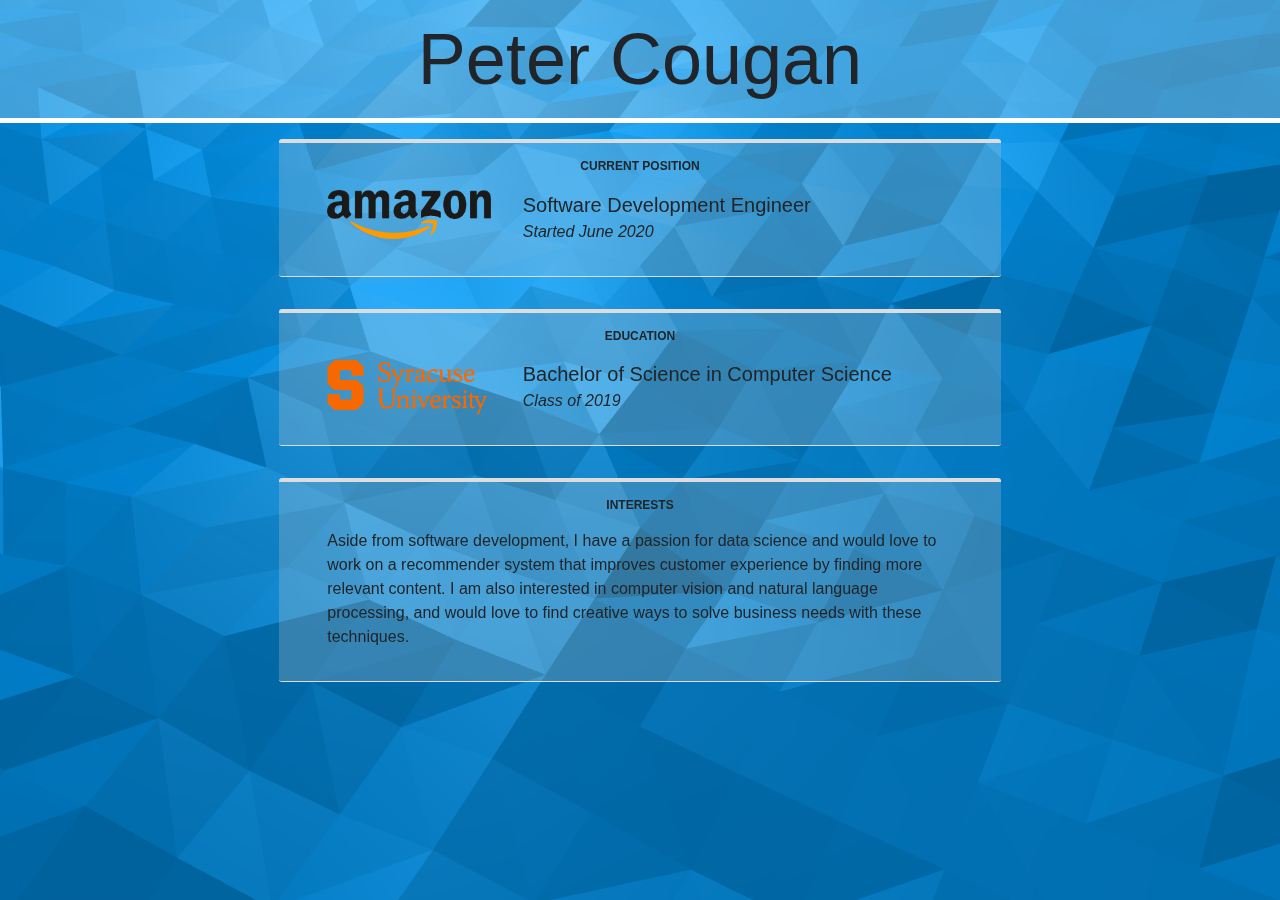
==== index.html @ 1b22f098 "Re-design layout to be more simple" ====
<!DOCTYPE html>
<html lang="en">
    <head>
        <!-- Meta tags required for Bootstrap 4.4.x -->
        <meta charset="utf-8">
        <meta name="viewport" content="width=device-width, initial-scale=1, shrink-to-fit=no">

        <!-- Bootstrap Styling -->
        <link rel="stylesheet" href="lib/bootstrap-4/css/bootstrap.min.css">

        <!-- Font Awesome Icons-->
        <link rel="stylesheet" href="https://use.fontawesome.com/releases/v5.7.0/css/all.css" integrity="sha384-lZN37f5QGtY3VHgisS14W3ExzMWZxybE1SJSEsQp9S+oqd12jhcu+A56Ebc1zFSJ" crossorigin="anonymous">

        <title>Peter Cougan</title>

        <style>
            html, body {
                min-height: 100vh;
                margin:0;
            }

            a  {
                color: #fff;
            }

            a:hover {
                color: #ffa500;
            }

            a:active, a:focus {
                color: #e59400;
            }

            /*
                Header / Navbar
            */

            header {
                background-color:rgba(255,255,255,0.25);
                border-bottom: solid 5px white;
            }

            header, header > *, #navbar, #navbar > * {
                text-align: center !important;
                margin: 0 auto;
            }
 
            #navbar {
                width: max-content;
            }

            #brand > a, #brand a:hover {
                text-decoration: none;
            }

            /*
                Content
            */

            .content-only, .content-only:hover, .content-only:active, .content-only:focus {
                background: none;
                border: none;
            }

            /*
                Bootstrap customizations
            */

            #summary .list-group-item {
                padding:1rem 0;
                background-color: transparent;
                border: none;
            }

            .list-inline-item:not(:last-child)::after {
                content: ", ";
            }

            .lead.small {
                font-size: 1.0rem;
            }

            /*
                Back to top
            */

            #back-to-top-float-container {
                float: right;
            }

            @media only screen and (max-width: 767px) {
                #back-to-top-float-container {
                    right: 1rem;
                }
            }

            #back-to-top {
                display: none;
                position: fixed;
                bottom: 2rem;
                margin: 0;
                padding: 0;
                right: inherit;
            }

            #back-to-top-btn {
                color: #fff;
                font-size: 32px;
                margin: 0;
                padding: 0;
                border-radius: 32px;
                box-shadow: 0px 4px 2px -2px rgba(0,0,0,0.25);
            }

            /*
                Callout
            */

            .callout {
                padding:0rem 1rem 1rem;
                margin: 0 auto;
                width: 65%;
                background-color: rgba(205,205,205,0.25);
                border-top: solid 1px #ddd;
                border-bottom: solid 1px #ddd;
                border-top-width: 4px;
                border-right: none;
                border-radius: 3px;
                border-top-right-radius: 3px;
                overflow: auto;
            }

            @media only screen and (max-width: 767px) {
                .callout {
                    width: 97.5%;
                }
            }

            .callout > * {
                padding:0 2rem;
                vertical-align: middle;
            }

            .callout > .callout-title {
                text-align: center;
                margin-top:1rem;
                font-size: 0.75rem;
                font-weight: bold;
                text-transform: uppercase;
                margin-bottom: 1rem;
            }

            .callout > .callout-thumbnail {
                width: 33%;
                float:left;
            }

            @media only screen and (max-width: 767px) {
                .callout > .callout-thumbnail {
                    width: 100%;
                }
            }

            .callout > .callout-thumbnail .callout-img {
                max-width: 100%;
                max-height:3.5rem;
            }

            .callout > .callout-description {
                text-align: left;
            }

            @media only screen and (max-width: 767px) {
                .callout > .callout-description,
                .callout > .callout-thumbnail {
                    text-align: center;
                }
            }
        </style>
    </head>
    <body class="waves">

        <header class="pt-3">
            <h1 class="display-3" id="brand">
                <a href="index.html" class="text-body">Peter Cougan</a>
            </h1>

            <nav class="nav justify-content-center" id="navbar">
                <a href="https://linkedin.com/in/petercougan" class="nav-link">
                    <i class="fab fa-linkedin-in"></i>
                </a>
                <a href="mailto:peter_cougan@outlook.com" class="nav-link">
                    <i class="fas fa-envelope"></i>
                </a>
                <a href="tel:13155345512" class="nav-link">
                    <i class="fas fa-phone"></i>
                </a>
            </nav>
        </header>

        <main class="container-md">

            <ul class="list-group list-group-flush" id="summary">

                <li class="list-group-item">
                    <div class="callout">

                        <h5 class="callout-title">Current Position</h5>

                        <div class="callout-thumbnail">
                            <a href="https://www.amazon.jobs/en/teams/software-development-engineers-and-managers">
                                <img src='img/logos/amazon-logo_2000w604h.png' alt="Amazon.com LLC" class="callout-img" id="amazon-logo" />
                            </a>
                        </div>
                    
                        <p class="callout-description">
                            <span class="lead">Software Development Engineer</span>
                            <br />
                            <em>Started June 2020</em>
                        </p>

                    </div>
                </li>

                <li class="list-group-item">
                    <div class="callout">

                        <h5 class="callout-title">Education</h5>

                        <div class="callout-thumbnail">
                            <a href="http://coursecatalog.syr.edu/preview_program.php?catoid=3&poid=1011">
                                <img src='img/logos/syracuse-stacked-logo.png' alt="Syracuse University" class="callout-img" id="syracuse-logo" />
                            </a>
                        </div>
                    
                        <p class="callout-description">
                            <span class="lead">Bachelor of Science in Computer Science</span>
                            <br />
                            <em>Class of 2019</em>
                        </p>

                    </div>
                </li>

                <li class="list-group-item">
                    <div class="callout">

                        <h5 class="callout-title">Interests</h5>

                        <div class="callout-description">
                            <p>
                                Aside from software development, I have a passion for data science and would love to work on a recommender system that improves customer experience by finding more relevant content. I am also interested in computer vision and natural language processing, and would love to find creative ways to solve business needs with these techniques.
                            </p>
                        </div><!-- end .callout-description -->

                    </div>
                </li>

            </ul>

            <div id="back-to-top-float-container">
                <div id="back-to-top">
                    <button class="content-only fas fa-arrow-circle-up" id="back-to-top-btn"></button>
                </div>
            </div>
        </main>

        <!-- Required for Bootstrap 4 and Vanta JS -->
        <script src="js/jquery-3.0.0.slim.min.js"></script>

        <!-- Required for VantaJS 3D animated waves background-->
        <script src="js/three.r95.min.js"></script>
        <script src="js/vanta.waves.min.js"></script>

        <script>
            $(document).ready(function(){
                initializeVantaBackground();
                openLinksInNewTabOrWindow();
                setupBackToTopButton();
            });

            function initializeVantaBackground() {
                // Set the 3D animated background in the .waves element using the Vanta.JS library
                // * Homepage: https://www.vantajs.com/
                // * Licensing: https://github.com/tengbao/vanta/blob/master/LICENSE.md
                VANTA.WAVES({
                    el: '.waves',
                    mouseControls: true,
                    touchControls: false,
                    minHeight: 200.00,
                    minWidth: 200.00,
                    scale: 1.00,
                    scaleMobile: 0.10,
                    waveHeight: 7.50,         
                    waveSpeed: 1.00
                });
            }

            function openLinksInNewTabOrWindow() {
                // <a href='...' target='_blank'>...</a>
                $('a').attr('target', '_blank');
            }

            function setupBackToTopButton() {
                let backToTopDiv = $('#back-to-top');

                backToTopDiv.click(function() {
                    window.scrollTo(0,0);
                });

                $(window).scroll(function() {
                    if (window.scrollY > 99) {
                        backToTopDiv.show();
                    }
                    else if (backToTopDiv.is(':visible')) {
                        backToTopDiv.hide();
                    }
                });
            }
        </script>
        <noscript>
            You must have Javascript enabled to view this page.
        </noscript>
    </body>
</html>
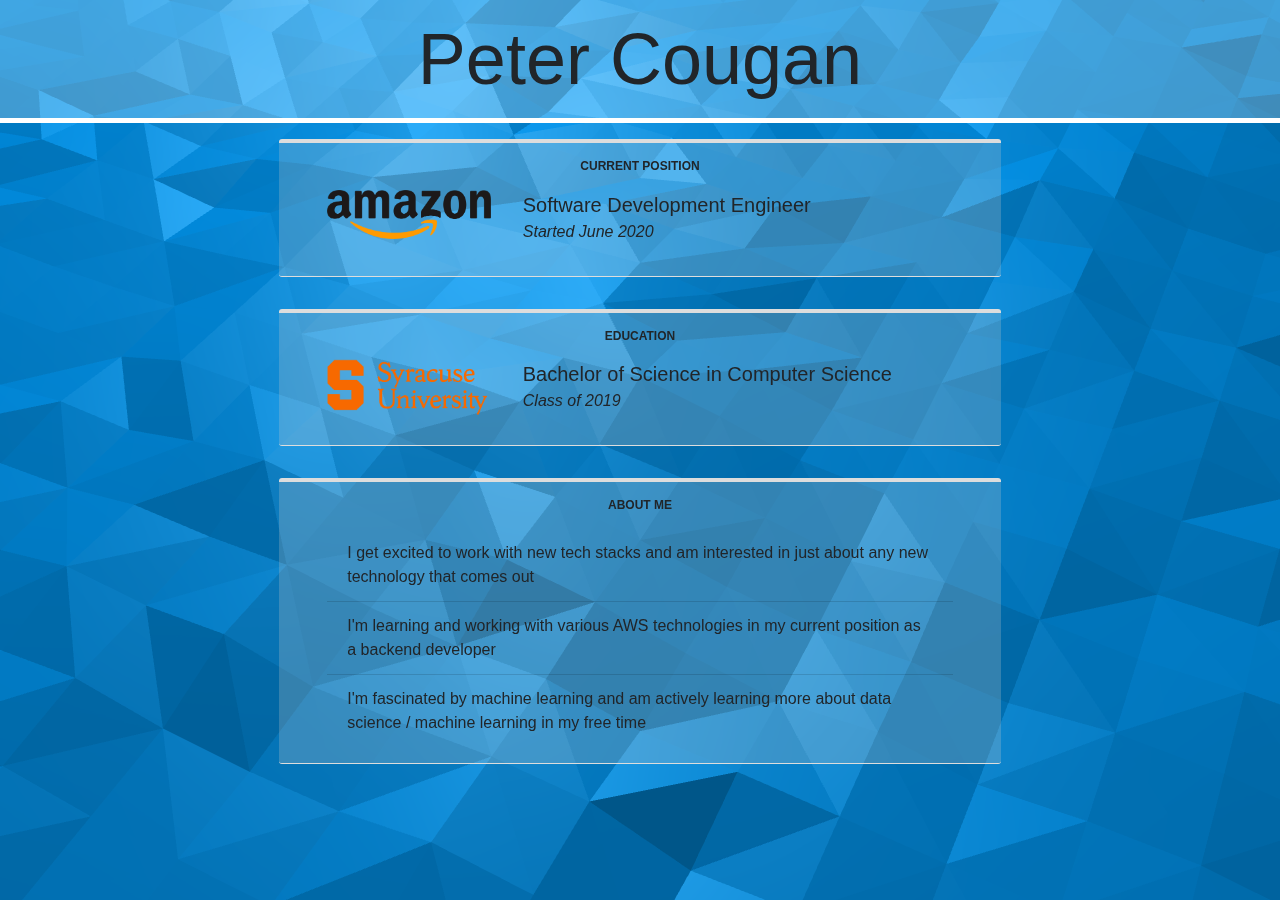
==== commit 5894fcb3: "Remove 'Interests' callout and add 'About Me'" ====
--- a/index.html
+++ b/index.html
@@ -19,16 +19,8 @@
                 margin:0;
             }
 
-            a  {
-                color: #fff;
-            }
-
-            a:hover {
-                color: #ffa500;
-            }
-
-            a:active, a:focus {
-                color: #e59400;
+            a, a:hover, a:active, a:focus {
+                color: #0e0075;
             }
 
             /*
@@ -49,6 +41,18 @@
                 width: max-content;
             }
 
+            #navbar a  {
+                color: #fff;
+            }
+
+            #navbar a:hover {
+                color: #0e0075;
+            }
+
+            #navbar a:active, a:focus {
+                color: #0e0075;
+            }
+
             #brand > a, #brand a:hover {
                 text-decoration: none;
             }
@@ -66,9 +70,12 @@
                 Bootstrap customizations
             */
 
-            #summary .list-group-item {
+            .list-group-item {
+                background-color: transparent;
+            }
+
+            #summary > .list-group-item {
                 padding:1rem 0;
-                background-color: transparent;
                 border: none;
             }
 
@@ -117,16 +124,13 @@
             */
 
             .callout {
-                padding:0rem 1rem 1rem;
+                padding: 0rem 1rem 1rem;
                 margin: 0 auto;
                 width: 65%;
                 background-color: rgba(205,205,205,0.25);
-                border-top: solid 1px #ddd;
+                border-top: solid 4px #ddd;
                 border-bottom: solid 1px #ddd;
-                border-top-width: 4px;
-                border-right: none;
                 border-radius: 3px;
-                border-top-right-radius: 3px;
                 overflow: auto;
             }
 
@@ -245,17 +249,18 @@
                 <li class="list-group-item">
                     <div class="callout">
 
-                        <h5 class="callout-title">Interests</h5>
+                        <h5 class="callout-title">About Me</h5>
 
                         <div class="callout-description">
-                            <p>
-                                Aside from software development, I have a passion for data science and would love to work on a recommender system that improves customer experience by finding more relevant content. I am also interested in computer vision and natural language processing, and would love to find creative ways to solve business needs with these techniques.
-                            </p>
-                        </div><!-- end .callout-description -->
+                            <ul class="list-group list-group-flush">
+                                <li class="list-group-item">I get excited to work with new tech stacks and am interested in just about any new technology that comes out</li>
+                                <li class="list-group-item">I'm learning and working with various AWS technologies in my current position as a backend developer</li>
+                                <li class="list-group-item">I'm fascinated by machine learning and am actively learning more about data science / machine learning in my free time</li>
+                            </ul>
+                        </div>
 
                     </div>
                 </li>
-
             </ul>
 
             <div id="back-to-top-float-container">
@@ -263,6 +268,7 @@
                     <button class="content-only fas fa-arrow-circle-up" id="back-to-top-btn"></button>
                 </div>
             </div>
+
         </main>
 
         <!-- Required for Bootstrap 4 and Vanta JS -->
@@ -274,12 +280,12 @@
 
         <script>
             $(document).ready(function(){
-                initializeVantaBackground();
+                setupVantaBackground();
+                setupBackToTopButton();
                 openLinksInNewTabOrWindow();
-                setupBackToTopButton();
             });
 
-            function initializeVantaBackground() {
+            function setupVantaBackground() {
                 // Set the 3D animated background in the .waves element using the Vanta.JS library
                 // * Homepage: https://www.vantajs.com/
                 // * Licensing: https://github.com/tengbao/vanta/blob/master/LICENSE.md
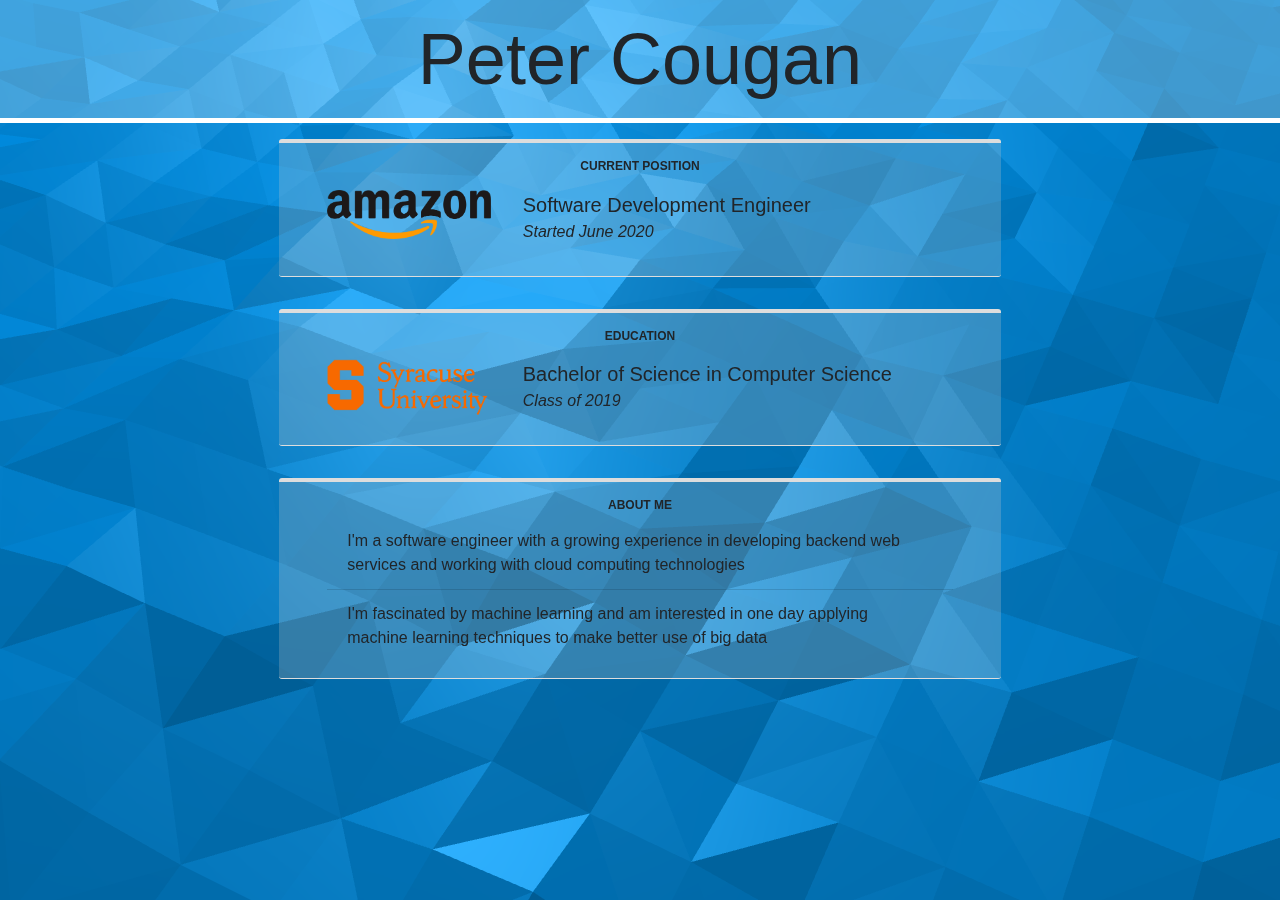
==== commit ca643cf6: "Update 'About Me' and clean up unused files" ====
--- a/index.html
+++ b/index.html
@@ -180,6 +180,10 @@
                     text-align: center;
                 }
             }
+
+            #about-me-list > .list-group-item:first-child {
+                padding-top:0;
+            } 
         </style>
     </head>
     <body class="waves">
@@ -247,15 +251,14 @@
                 </li>
 
                 <li class="list-group-item">
-                    <div class="callout">
+                    <div class="callout" id="about-me-section">
 
                         <h5 class="callout-title">About Me</h5>
 
                         <div class="callout-description">
-                            <ul class="list-group list-group-flush">
-                                <li class="list-group-item">I get excited to work with new tech stacks and am interested in just about any new technology that comes out</li>
-                                <li class="list-group-item">I'm learning and working with various AWS technologies in my current position as a backend developer</li>
-                                <li class="list-group-item">I'm fascinated by machine learning and am actively learning more about data science / machine learning in my free time</li>
+                            <ul class="list-group list-group-flush" id="about-me-list">
+                                <li class="list-group-item">I'm a software engineer with a growing experience in developing backend web services and working with cloud computing technologies</li>
+                                <li class="list-group-item">I'm fascinated by machine learning and am interested in one day applying machine learning techniques to make better use of big data</li>
                             </ul>
                         </div>
 
@@ -328,4 +331,4 @@
             You must have Javascript enabled to view this page.
         </noscript>
     </body>
-</html>+</html>
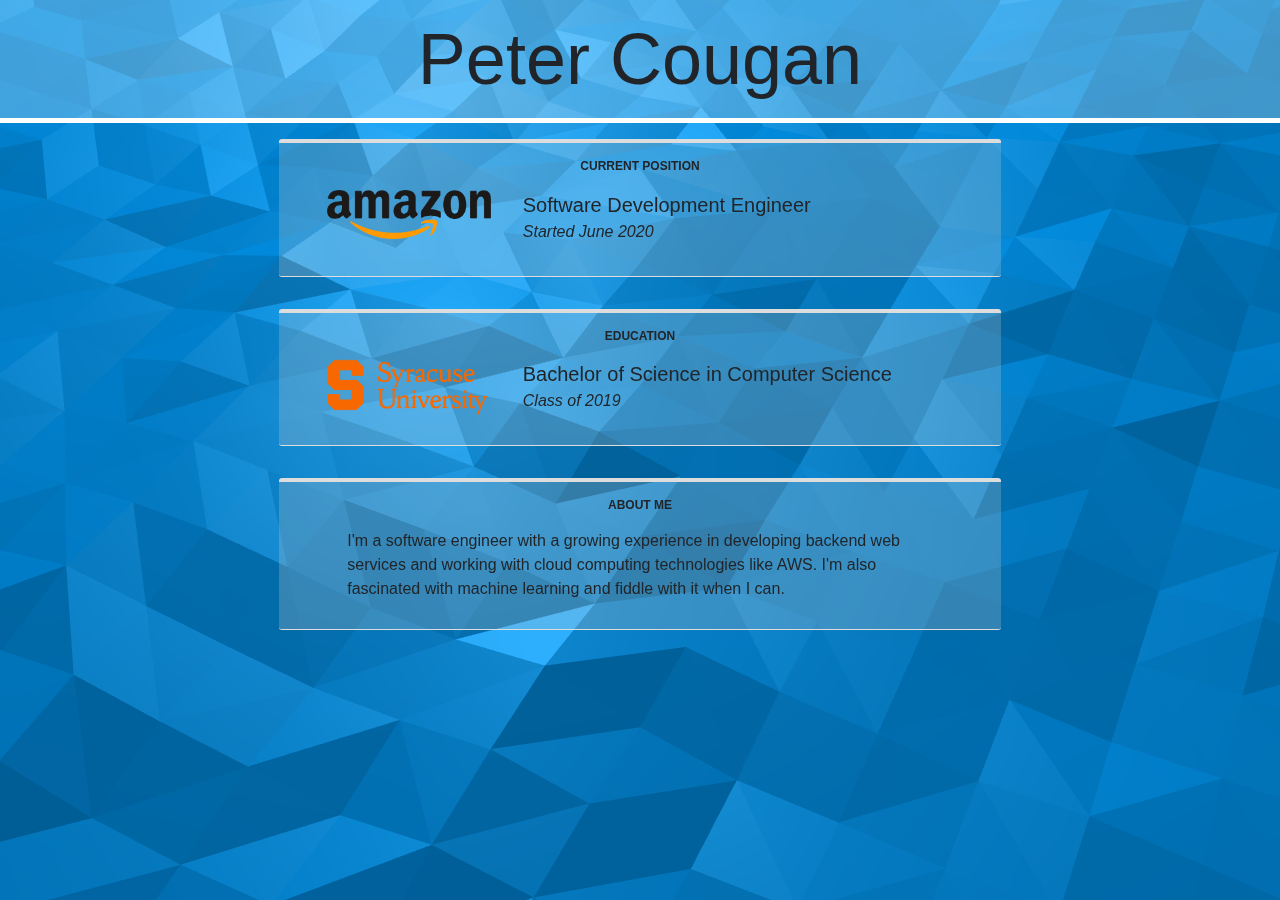
==== commit c7032d44: "Update 'About Me' description" ====
--- a/index.html
+++ b/index.html
@@ -257,8 +257,7 @@
 
                         <div class="callout-description">
                             <ul class="list-group list-group-flush" id="about-me-list">
-                                <li class="list-group-item">I'm a software engineer with a growing experience in developing backend web services and working with cloud computing technologies</li>
-                                <li class="list-group-item">I'm fascinated by machine learning and am interested in one day applying machine learning techniques to make better use of big data</li>
+                                <li class="list-group-item">I'm a software engineer with a growing experience in developing backend web services and working with cloud computing technologies like AWS. I'm also fascinated with machine learning and fiddle with it when I can.</li>
                             </ul>
                         </div>
 
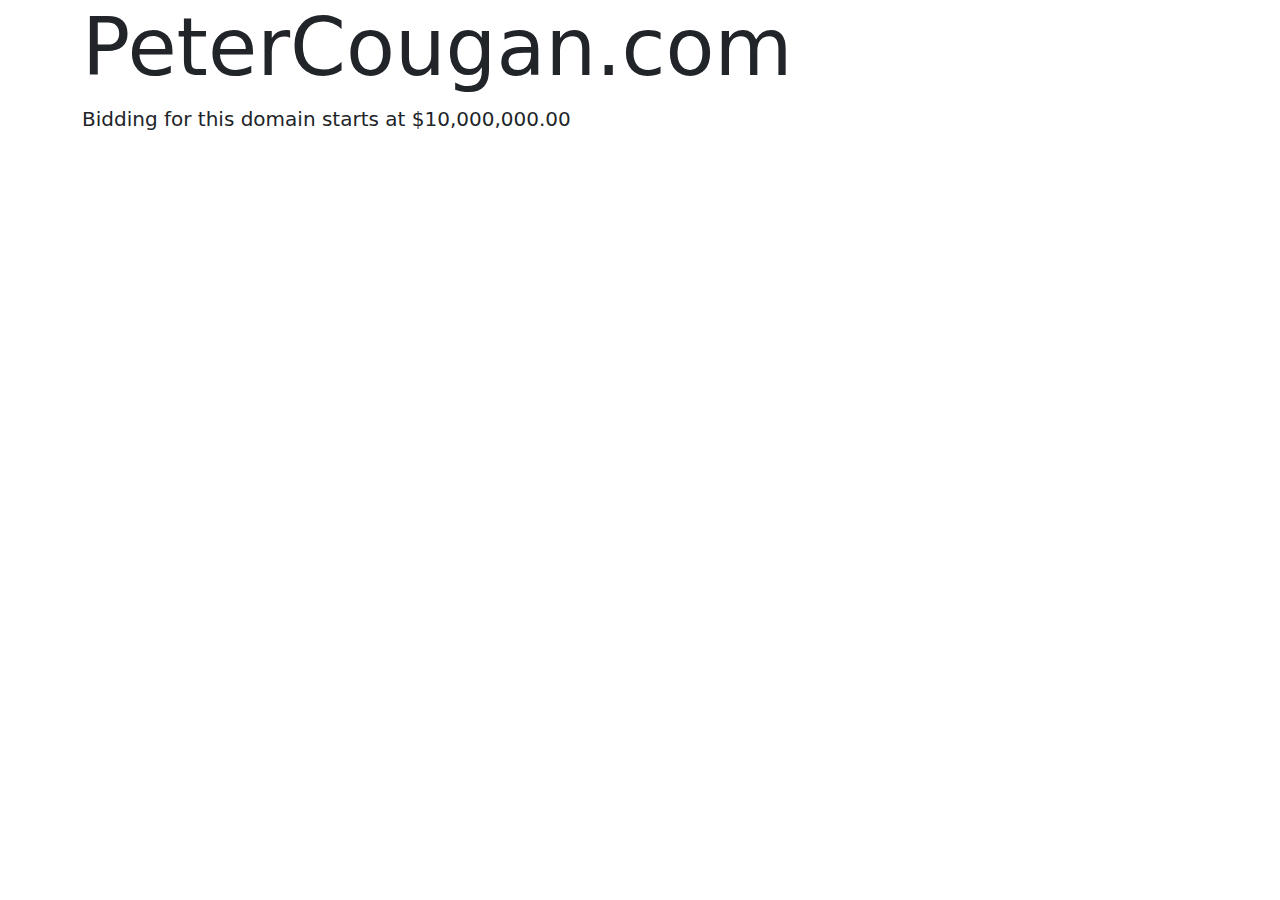
==== commit e373b9ca: "Update index.html with dummy display" ====
--- a/index.html
+++ b/index.html
@@ -1,333 +1,17 @@
 <!DOCTYPE html>
 <html lang="en">
     <head>
-        <!-- Meta tags required for Bootstrap 4.4.x -->
         <meta charset="utf-8">
         <meta name="viewport" content="width=device-width, initial-scale=1, shrink-to-fit=no">
 
-        <!-- Bootstrap Styling -->
-        <link rel="stylesheet" href="lib/bootstrap-4/css/bootstrap.min.css">
-
-        <!-- Font Awesome Icons-->
-        <link rel="stylesheet" href="https://use.fontawesome.com/releases/v5.7.0/css/all.css" integrity="sha384-lZN37f5QGtY3VHgisS14W3ExzMWZxybE1SJSEsQp9S+oqd12jhcu+A56Ebc1zFSJ" crossorigin="anonymous">
-
+        <link href="https://cdn.jsdelivr.net/npm/bootstrap@5.3.3/dist/css/bootstrap.min.css" rel="stylesheet" integrity="sha384-QWTKZyjpPEjISv5WaRU9OFeRpok6YctnYmDr5pNlyT2bRjXh0JMhjY6hW+ALEwIH" crossorigin="anonymous">
+        
         <title>Peter Cougan</title>
-
-        <style>
-            html, body {
-                min-height: 100vh;
-                margin:0;
-            }
-
-            a, a:hover, a:active, a:focus {
-                color: #0e0075;
-            }
-
-            /*
-                Header / Navbar
-            */
-
-            header {
-                background-color:rgba(255,255,255,0.25);
-                border-bottom: solid 5px white;
-            }
-
-            header, header > *, #navbar, #navbar > * {
-                text-align: center !important;
-                margin: 0 auto;
-            }
- 
-            #navbar {
-                width: max-content;
-            }
-
-            #navbar a  {
-                color: #fff;
-            }
-
-            #navbar a:hover {
-                color: #0e0075;
-            }
-
-            #navbar a:active, a:focus {
-                color: #0e0075;
-            }
-
-            #brand > a, #brand a:hover {
-                text-decoration: none;
-            }
-
-            /*
-                Content
-            */
-
-            .content-only, .content-only:hover, .content-only:active, .content-only:focus {
-                background: none;
-                border: none;
-            }
-
-            /*
-                Bootstrap customizations
-            */
-
-            .list-group-item {
-                background-color: transparent;
-            }
-
-            #summary > .list-group-item {
-                padding:1rem 0;
-                border: none;
-            }
-
-            .list-inline-item:not(:last-child)::after {
-                content: ", ";
-            }
-
-            .lead.small {
-                font-size: 1.0rem;
-            }
-
-            /*
-                Back to top
-            */
-
-            #back-to-top-float-container {
-                float: right;
-            }
-
-            @media only screen and (max-width: 767px) {
-                #back-to-top-float-container {
-                    right: 1rem;
-                }
-            }
-
-            #back-to-top {
-                display: none;
-                position: fixed;
-                bottom: 2rem;
-                margin: 0;
-                padding: 0;
-                right: inherit;
-            }
-
-            #back-to-top-btn {
-                color: #fff;
-                font-size: 32px;
-                margin: 0;
-                padding: 0;
-                border-radius: 32px;
-                box-shadow: 0px 4px 2px -2px rgba(0,0,0,0.25);
-            }
-
-            /*
-                Callout
-            */
-
-            .callout {
-                padding: 0rem 1rem 1rem;
-                margin: 0 auto;
-                width: 65%;
-                background-color: rgba(205,205,205,0.25);
-                border-top: solid 4px #ddd;
-                border-bottom: solid 1px #ddd;
-                border-radius: 3px;
-                overflow: auto;
-            }
-
-            @media only screen and (max-width: 767px) {
-                .callout {
-                    width: 97.5%;
-                }
-            }
-
-            .callout > * {
-                padding:0 2rem;
-                vertical-align: middle;
-            }
-
-            .callout > .callout-title {
-                text-align: center;
-                margin-top:1rem;
-                font-size: 0.75rem;
-                font-weight: bold;
-                text-transform: uppercase;
-                margin-bottom: 1rem;
-            }
-
-            .callout > .callout-thumbnail {
-                width: 33%;
-                float:left;
-            }
-
-            @media only screen and (max-width: 767px) {
-                .callout > .callout-thumbnail {
-                    width: 100%;
-                }
-            }
-
-            .callout > .callout-thumbnail .callout-img {
-                max-width: 100%;
-                max-height:3.5rem;
-            }
-
-            .callout > .callout-description {
-                text-align: left;
-            }
-
-            @media only screen and (max-width: 767px) {
-                .callout > .callout-description,
-                .callout > .callout-thumbnail {
-                    text-align: center;
-                }
-            }
-
-            #about-me-list > .list-group-item:first-child {
-                padding-top:0;
-            } 
-        </style>
     </head>
-    <body class="waves">
-
-        <header class="pt-3">
-            <h1 class="display-3" id="brand">
-                <a href="index.html" class="text-body">Peter Cougan</a>
-            </h1>
-
-            <nav class="nav justify-content-center" id="navbar">
-                <a href="https://linkedin.com/in/petercougan" class="nav-link">
-                    <i class="fab fa-linkedin-in"></i>
-                </a>
-                <a href="mailto:peter_cougan@outlook.com" class="nav-link">
-                    <i class="fas fa-envelope"></i>
-                </a>
-                <a href="tel:13155345512" class="nav-link">
-                    <i class="fas fa-phone"></i>
-                </a>
-            </nav>
-        </header>
-
+    <body>
         <main class="container-md">
-
-            <ul class="list-group list-group-flush" id="summary">
-
-                <li class="list-group-item">
-                    <div class="callout">
-
-                        <h5 class="callout-title">Current Position</h5>
-
-                        <div class="callout-thumbnail">
-                            <a href="https://www.amazon.jobs/en/teams/software-development-engineers-and-managers">
-                                <img src='img/logos/amazon-logo_2000w604h.png' alt="Amazon.com LLC" class="callout-img" id="amazon-logo" />
-                            </a>
-                        </div>
-                    
-                        <p class="callout-description">
-                            <span class="lead">Software Development Engineer</span>
-                            <br />
-                            <em>Started June 2020</em>
-                        </p>
-
-                    </div>
-                </li>
-
-                <li class="list-group-item">
-                    <div class="callout">
-
-                        <h5 class="callout-title">Education</h5>
-
-                        <div class="callout-thumbnail">
-                            <a href="http://coursecatalog.syr.edu/preview_program.php?catoid=3&poid=1011">
-                                <img src='img/logos/syracuse-stacked-logo.png' alt="Syracuse University" class="callout-img" id="syracuse-logo" />
-                            </a>
-                        </div>
-                    
-                        <p class="callout-description">
-                            <span class="lead">Bachelor of Science in Computer Science</span>
-                            <br />
-                            <em>Class of 2019</em>
-                        </p>
-
-                    </div>
-                </li>
-
-                <li class="list-group-item">
-                    <div class="callout" id="about-me-section">
-
-                        <h5 class="callout-title">About Me</h5>
-
-                        <div class="callout-description">
-                            <ul class="list-group list-group-flush" id="about-me-list">
-                                <li class="list-group-item">I'm a software engineer with a growing experience in developing backend web services and working with cloud computing technologies like AWS. I'm also fascinated with machine learning and fiddle with it when I can.</li>
-                            </ul>
-                        </div>
-
-                    </div>
-                </li>
-            </ul>
-
-            <div id="back-to-top-float-container">
-                <div id="back-to-top">
-                    <button class="content-only fas fa-arrow-circle-up" id="back-to-top-btn"></button>
-                </div>
-            </div>
-
+            <h1 class="display-1">PeterCougan.com</h1>
+            <p class="lead">Bidding for this domain starts at $10,000,000.00</p>
         </main>
-
-        <!-- Required for Bootstrap 4 and Vanta JS -->
-        <script src="js/jquery-3.0.0.slim.min.js"></script>
-
-        <!-- Required for VantaJS 3D animated waves background-->
-        <script src="js/three.r95.min.js"></script>
-        <script src="js/vanta.waves.min.js"></script>
-
-        <script>
-            $(document).ready(function(){
-                setupVantaBackground();
-                setupBackToTopButton();
-                openLinksInNewTabOrWindow();
-            });
-
-            function setupVantaBackground() {
-                // Set the 3D animated background in the .waves element using the Vanta.JS library
-                // * Homepage: https://www.vantajs.com/
-                // * Licensing: https://github.com/tengbao/vanta/blob/master/LICENSE.md
-                VANTA.WAVES({
-                    el: '.waves',
-                    mouseControls: true,
-                    touchControls: false,
-                    minHeight: 200.00,
-                    minWidth: 200.00,
-                    scale: 1.00,
-                    scaleMobile: 0.10,
-                    waveHeight: 7.50,         
-                    waveSpeed: 1.00
-                });
-            }
-
-            function openLinksInNewTabOrWindow() {
-                // <a href='...' target='_blank'>...</a>
-                $('a').attr('target', '_blank');
-            }
-
-            function setupBackToTopButton() {
-                let backToTopDiv = $('#back-to-top');
-
-                backToTopDiv.click(function() {
-                    window.scrollTo(0,0);
-                });
-
-                $(window).scroll(function() {
-                    if (window.scrollY > 99) {
-                        backToTopDiv.show();
-                    }
-                    else if (backToTopDiv.is(':visible')) {
-                        backToTopDiv.hide();
-                    }
-                });
-            }
-        </script>
-        <noscript>
-            You must have Javascript enabled to view this page.
-        </noscript>
     </body>
 </html>
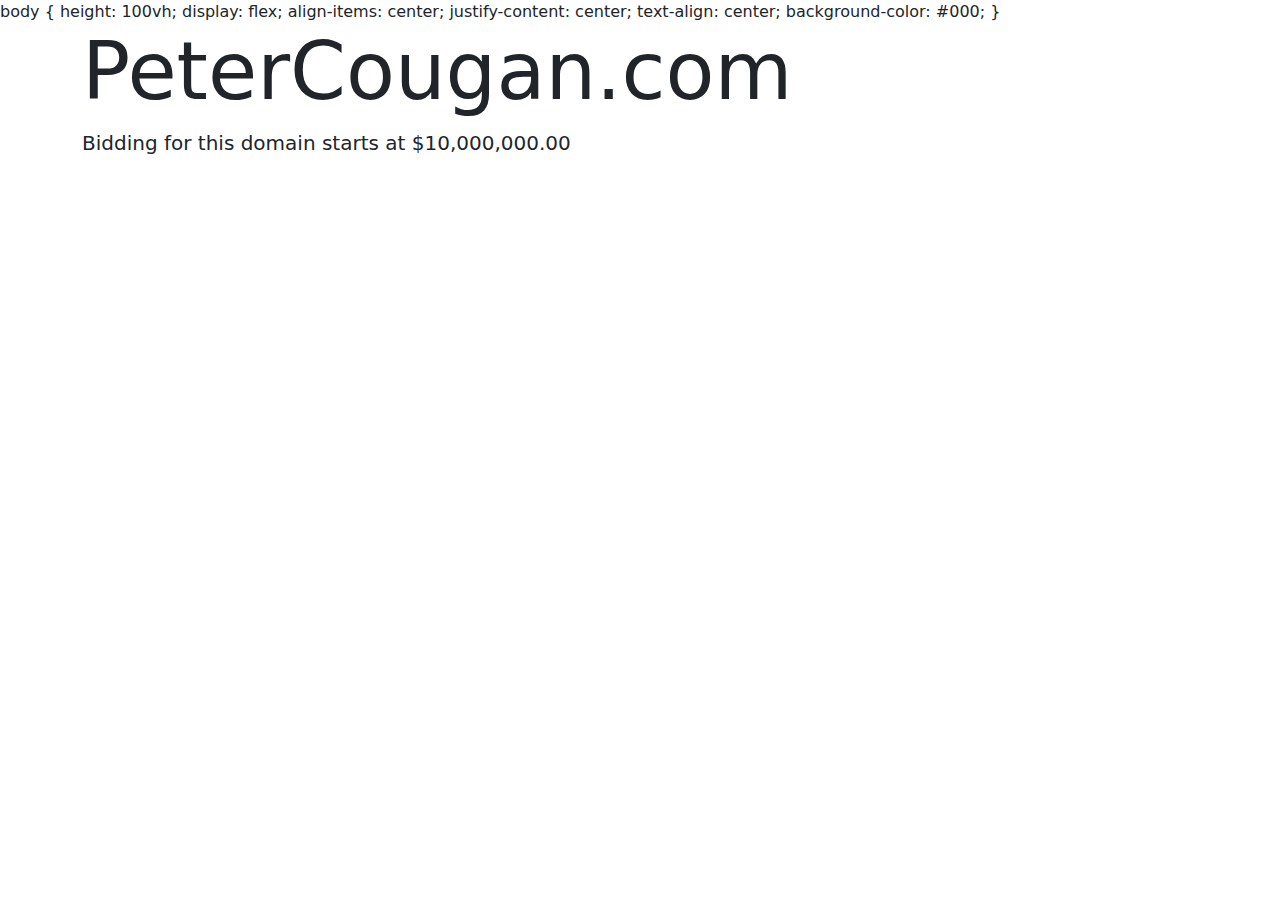
==== commit a87ebf77: "Update index.html with center-aligned text and a black background color" ====
--- a/index.html
+++ b/index.html
@@ -5,6 +5,15 @@
         <meta name="viewport" content="width=device-width, initial-scale=1, shrink-to-fit=no">
 
         <link href="https://cdn.jsdelivr.net/npm/bootstrap@5.3.3/dist/css/bootstrap.min.css" rel="stylesheet" integrity="sha384-QWTKZyjpPEjISv5WaRU9OFeRpok6YctnYmDr5pNlyT2bRjXh0JMhjY6hW+ALEwIH" crossorigin="anonymous">
+
+        body {
+            height: 100vh;
+            display: flex;
+            align-items: center;
+            justify-content: center;
+            text-align: center;
+            background-color: #000;
+        }
         
         <title>Peter Cougan</title>
     </head>
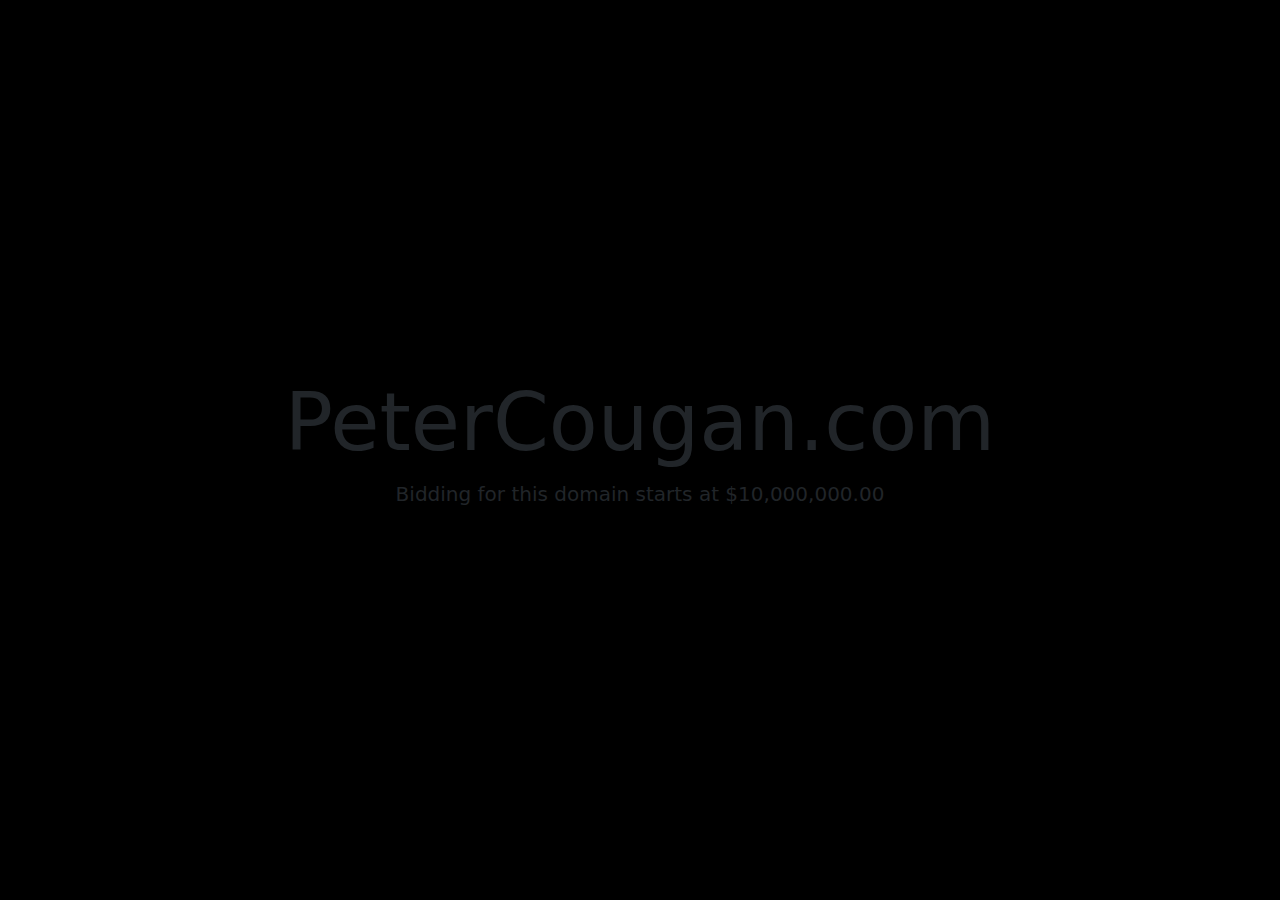
==== commit d27481cc: "Update index.html with missing <style> block in <head>" ====
--- a/index.html
+++ b/index.html
@@ -6,14 +6,16 @@
 
         <link href="https://cdn.jsdelivr.net/npm/bootstrap@5.3.3/dist/css/bootstrap.min.css" rel="stylesheet" integrity="sha384-QWTKZyjpPEjISv5WaRU9OFeRpok6YctnYmDr5pNlyT2bRjXh0JMhjY6hW+ALEwIH" crossorigin="anonymous">
 
-        body {
-            height: 100vh;
-            display: flex;
-            align-items: center;
-            justify-content: center;
-            text-align: center;
-            background-color: #000;
-        }
+        <style>
+            body {
+                height: 100vh;
+                display: flex;
+                align-items: center;
+                justify-content: center;
+                text-align: center;
+                background-color: #000;
+            }
+        </style>
         
         <title>Peter Cougan</title>
     </head>
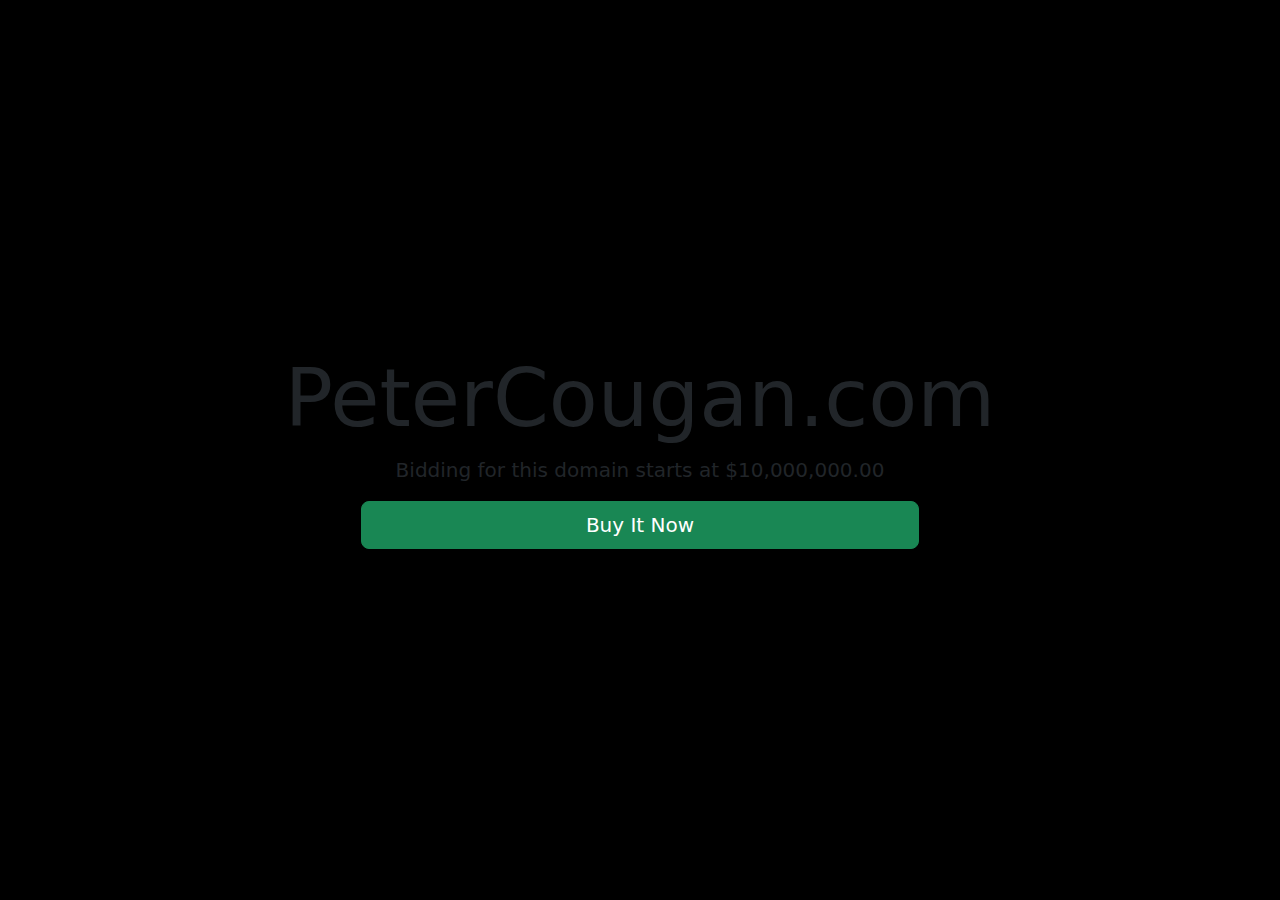
==== commit 8f94f502: "Add Buy It Now button to index.html" ====
--- a/index.html
+++ b/index.html
@@ -23,6 +23,9 @@
         <main class="container-md">
             <h1 class="display-1">PeterCougan.com</h1>
             <p class="lead">Bidding for this domain starts at $10,000,000.00</p>
+            <div class="d-grid gap-2 col-6 mx-auto">
+                <a class="btn btn-success btn-lg" target="_blank" href="https://account.venmo.com/u/peter-cougan">Buy It Now</a>
+            </div>
         </main>
     </body>
 </html>
